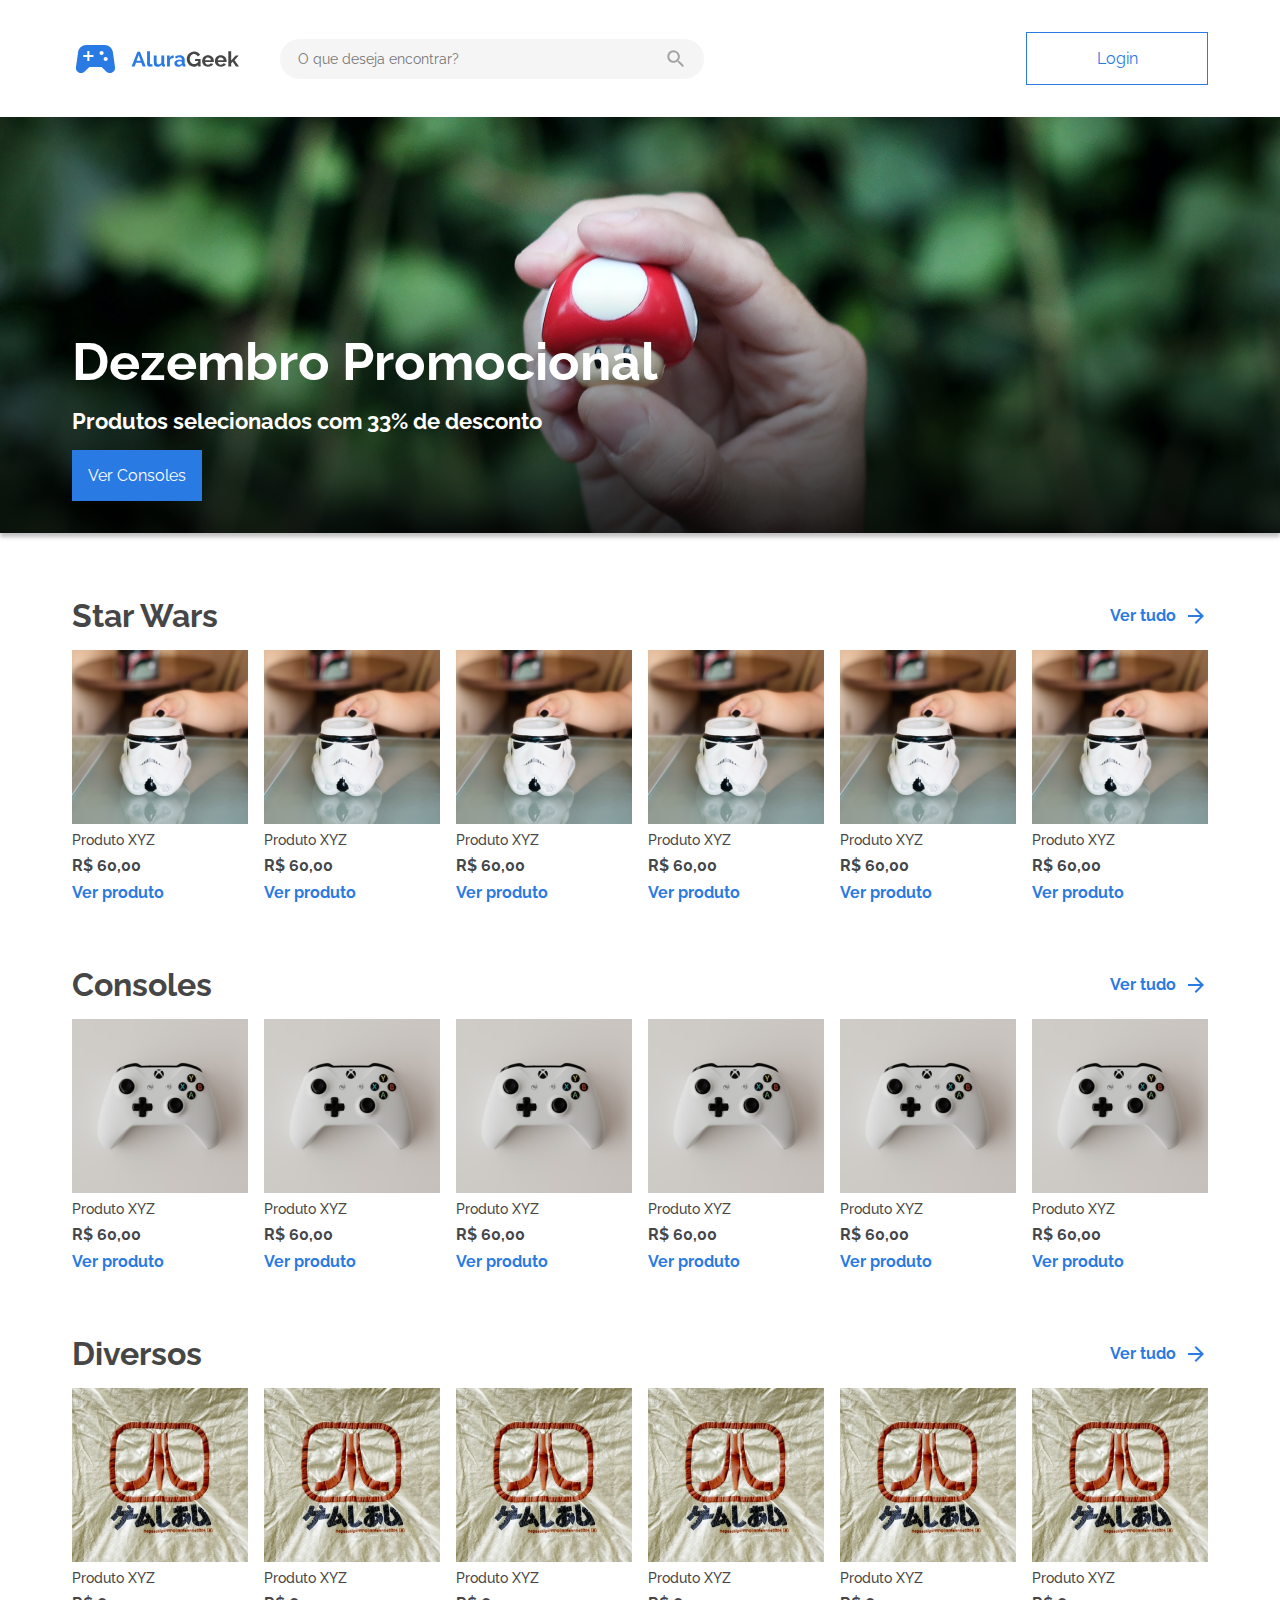
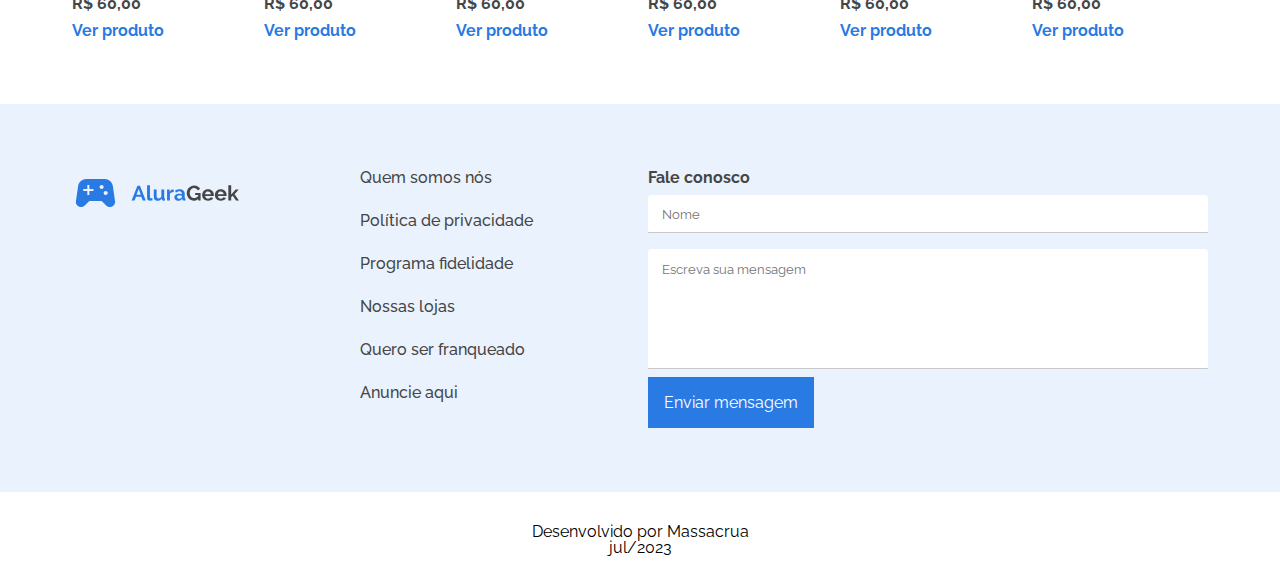
==== index.html @ 5728a638 "Change index.html filename" ====
<!DOCTYPE html>
<html lang="pt-br">

<head>
    <meta charset="UTF-8">
    <meta name="viewport" content="width=device-width, initial-scale=1.0">
    <link rel="preconnect" href="https://fonts.googleapis.com">
    <link rel="preconnect" href="https://fonts.gstatic.com" crossorigin>
    <link href="https://fonts.googleapis.com/css2?family=Raleway:ital,wght@0,400;0,500;0,600;0,700;1,100&display=swap"
        rel="stylesheet">
    <link rel="stylesheet" href="assets/css/reset.css">
    <link rel="stylesheet" href="assets/css/style.css">
    <link rel="stylesheet" href="assets/css/button.css">
    <link rel="stylesheet" href="assets/css/logo_alurageek.css">
    <link rel="stylesheet" href="assets/css/cabecalho.css">
    <link rel="stylesheet" href="assets/css/cabecalho_banner.css">
    <link rel="stylesheet" href="assets/css/produtos_topo.css">
    <link rel="stylesheet" href="assets/css/produtos_lista.css">
    <link rel="stylesheet" href="assets/css/produto.css">
    <link rel="stylesheet" href="assets/css/rodape.css">
    <link rel="stylesheet" href="assets/css/contato_form.css">
    <title>AluraGeek - Home</title>
</head>

<body>
    <div class="all">
        <header class="cabecalho">
            <div class="cabecalho__topo">
                <div class="cabecalho__conteudo">
                    <div class="cabecalho__logo-pesquisa">
                        <a class="logo__alurageek" href="#">
                            <img src="assets/img/logo__img.svg" alt="Logo da AluraGeek" class="logo__img">
                            <img src="assets/img/logo__texto.svg" alt="Texto do logo AluraGeek" class="logo__texto">
                        </a>
                        <div class="barra__pesquisa">
                            <input type="text" name="barra-pesquisa" placeholder="O que deseja encontrar?"
                                class="barra__pesquisa-input">
                            <img src="assets/img/lupa__pesquisa.svg" alt="Símbolo de lupa na barra de pesquisa"
                                class="barra__pesquisa-lupa">
                        </div>
                    </div>
                    <button class="btn btn__secundario btn__login">
                        <a href="/login-home.html" class="btn__link">Login</a>
                    </button>
                    <img src="assets/img/lupa__mobile.svg" alt="Símbolo de lupa na barra de pesquisa"
                        class="barra__pesquisa-lupa" id="lupa__mobile">
                </div>
            </div>
            <div class="cabecalho__banner">
                <div class="banner__conteudo">
                    <h3 class="banner__titulo">Dezembro Promocional</h3>
                    <p class="banner__texto">Produtos selecionados com 33% de desconto</p>
                    <button class="btn btn__primario btn__ver-consoles"><a href="#consoles" class="btn__link">Ver
                            Consoles</a></button>
                </div>
            </div>
        </header>
        <section class="produtos produtos__starwars">
            <div class="produtos__topo">
                <h4 class="produtos__titulo">Star Wars</h4>
                <a class="produtos__ver-tudo" href="/produtos-home.html">
                    <p class="ver-tudo__texto">Ver tudo</p>
                    <img src="assets/img/ver-tudo__seta.svg" class="ver-tudo__seta" alt="Seta apontando à direita.">
                </a>
            </div>
            <div class="produtos__lista">
                <div class="produto">
                    <img src="assets/img/produto__starwars.png" alt="Imagem do produto." class="produto__img">
                    <p class="produto__titulo">Produto XYZ</p>
                    <p class="produto__preco">R$ 60,00</p>
                    <a href="#" class="produto__link">Ver produto</a>
                </div>
                <div class="produto">
                    <img src="assets/img/produto__starwars.png" alt="Imagem do produto." class="produto__img">
                    <p class="produto__titulo">Produto XYZ</p>
                    <p class="produto__preco">R$ 60,00</p>
                    <a href="#" class="produto__link">Ver produto</a>
                </div>
                <div class="produto">
                    <img src="assets/img/produto__starwars.png" alt="Imagem do produto." class="produto__img">
                    <p class="produto__titulo">Produto XYZ</p>
                    <p class="produto__preco">R$ 60,00</p>
                    <a href="#" class="produto__link">Ver produto</a>
                </div>
                <div class="produto">
                    <img src="assets/img/produto__starwars.png" alt="Imagem do produto." class="produto__img">
                    <p class="produto__titulo">Produto XYZ</p>
                    <p class="produto__preco">R$ 60,00</p>
                    <a href="#" class="produto__link">Ver produto</a>
                </div>
                <div class="produto">
                    <img src="assets/img/produto__starwars.png" alt="Imagem do produto." class="produto__img">
                    <p class="produto__titulo">Produto XYZ</p>
                    <p class="produto__preco">R$ 60,00</p>
                    <a href="#" class="produto__link">Ver produto</a>
                </div>
                <div class="produto">
                    <img src="assets/img/produto__starwars.png" alt="Imagem do produto." class="produto__img">
                    <p class="produto__titulo">Produto XYZ</p>
                    <p class="produto__preco">R$ 60,00</p>
                    <a href="#" class="produto__link">Ver produto</a>
                </div>
            </div>
        </section>
        <section class="produtos produtos__consoles" id="consoles">
            <div class="produtos__topo">
                <h4 class="produtos__titulo">Consoles</h4>
                <a class="produtos__ver-tudo" href="/produtos-home.html">
                    <p class="ver-tudo__texto">Ver tudo</p>
                    <img src="assets/img/ver-tudo__seta.svg" class="ver-tudo__seta" alt="Seta apontando à direita.">
                </a>
            </div>
            <div class="produtos__lista">
                <div class="produto">
                    <img src="assets/img/produto__console.png" alt="Imagem do produto." class="produto__img">
                    <p class="produto__titulo">Produto XYZ</p>
                    <p class="produto__preco">R$ 60,00</p>
                    <a href="" class="produto__link">Ver produto</a>
                </div>
                <div class="produto">
                    <img src="assets/img/produto__console.png" alt="Imagem do produto." class="produto__img">
                    <p class="produto__titulo">Produto XYZ</p>
                    <p class="produto__preco">R$ 60,00</p>
                    <a href="" class="produto__link">Ver produto</a>
                </div>
                <div class="produto">
                    <img src="assets/img/produto__console.png" alt="Imagem do produto." class="produto__img">
                    <p class="produto__titulo">Produto XYZ</p>
                    <p class="produto__preco">R$ 60,00</p>
                    <a href="" class="produto__link">Ver produto</a>
                </div>
                <div class="produto">
                    <img src="assets/img/produto__console.png" alt="Imagem do produto." class="produto__img">
                    <p class="produto__titulo">Produto XYZ</p>
                    <p class="produto__preco">R$ 60,00</p>
                    <a href="" class="produto__link">Ver produto</a>
                </div>
                <div class="produto">
                    <img src="assets/img/produto__console.png" alt="Imagem do produto." class="produto__img">
                    <p class="produto__titulo">Produto XYZ</p>
                    <p class="produto__preco">R$ 60,00</p>
                    <a href="" class="produto__link">Ver produto</a>
                </div>
                <div class="produto">
                    <img src="assets/img/produto__console.png" alt="Imagem do produto." class="produto__img">
                    <p class="produto__titulo">Produto XYZ</p>
                    <p class="produto__preco">R$ 60,00</p>
                    <a href="" class="produto__link">Ver produto</a>
                </div>
            </div>
        </section>
        <section class="produtos produtos__diversos">
            <div class="produtos__topo">
                <h4 class="produtos__titulo">Diversos</h4>
                <a class="produtos__ver-tudo" href="/produtos-home.html">
                    <p class="ver-tudo__texto">Ver tudo</p>
                    <img src="assets/img/ver-tudo__seta.svg" class="ver-tudo__seta" alt="Seta apontando à direita.">
                </a>
            </div>
            <div class="produtos__lista">
                <div class="produto">
                    <img src="assets/img/produto__diversos.png" alt="Imagem do produto." class="produto__img">
                    <p class="produto__titulo">Produto XYZ</p>
                    <p class="produto__preco">R$ 60,00</p>
                    <a href="" class="produto__link">Ver produto</a>
                </div>
                <div class="produto">
                    <img src="assets/img/produto__diversos.png" alt="Imagem do produto." class="produto__img">
                    <p class="produto__titulo">Produto XYZ</p>
                    <p class="produto__preco">R$ 60,00</p>
                    <a href="" class="produto__link">Ver produto</a>
                </div>
                <div class="produto">
                    <img src="assets/img/produto__diversos.png" alt="Imagem do produto." class="produto__img">
                    <p class="produto__titulo">Produto XYZ</p>
                    <p class="produto__preco">R$ 60,00</p>
                    <a href="" class="produto__link">Ver produto</a>
                </div>
                <div class="produto">
                    <img src="assets/img/produto__diversos.png" alt="Imagem do produto." class="produto__img">
                    <p class="produto__titulo">Produto XYZ</p>
                    <p class="produto__preco">R$ 60,00</p>
                    <a href="" class="produto__link">Ver produto</a>
                </div>
                <div class="produto">
                    <img src="assets/img/produto__diversos.png" alt="Imagem do produto." class="produto__img">
                    <p class="produto__titulo">Produto XYZ</p>
                    <p class="produto__preco">R$ 60,00</p>
                    <a href="" class="produto__link">Ver produto</a>
                </div>
                <div class="produto">
                    <img src="assets/img/produto__diversos.png" alt="Imagem do produto." class="produto__img">
                    <p class="produto__titulo">Produto XYZ</p>
                    <p class="produto__preco">R$ 60,00</p>
                    <a href="" class="produto__link">Ver produto</a>
                </div>
            </div>
        </section>
        <footer class="rodape">
            <div class="rodape__contato">
                <div class="contato__conteudo">
                    <div class="logo__alurageek logo__alurageek-footer">
                        <img src="assets/img/logo__img.svg" alt="Logo da AluraGeek" class="logo__img">
                        <img src="assets/img/logo__texto.svg" alt="Texto do logo AluraGeek" class="logo__texto">
                    </div>
                    <div>
                        <ul class="contato__links">
                            <li><a href="#" class="contato__link">Quem somos nós</a></li>
                            <li><a href="#" class="contato__link">Política de privacidade</a></li>
                            <li><a href="#" class="contato__link">Programa fidelidade</a></li>
                            <li><a href="#" class="contato__link">Nossas lojas</a></li>
                            <li><a href="#" class="contato__link">Quero ser franqueado</a></li>
                            <li><a href="#" class="contato__link">Anuncie aqui</a></li>
                        </ul>
                    </div>
                    <div class="contato__faleconosco">
                        <form class="contato__form">
                            <legend class="form__legend">Fale conosco</legend>
                            <fieldset class="form__fieldset">
                                <div class="input__box">
                                    <div class="input__content">
                                        <label for="nome" class="input__label input__label-hide">Nome</label>
                                        <input type="text" name="nome" id="nome" class="input__input" placeholder="Nome"
                                            autocomplete="off" minlength="3" required>
                                    </div>
                                    <div class="input__line"></div>
                                </div>
                                <div class="input__box">
                                    <div class="input__content">
                                        <label for="mensagem" class="input__label input__label-hide">Escreva sua
                                            mensagem</label>
                                        <textarea name="mensagem" id="mensagem" cols="30" rows="5" style="resize: none;"
                                            placeholder="Escreva sua mensagem" class="input__input" minlength="10"
                                            maxlength="200" required></textarea>
                                    </div>
                                    <div class="input__line"></div>
                                </div>
                                <script src="formContato.js"></script>
                            </fieldset>
                            <button type="submit" class="btn btn__submit btn__primario">Enviar mensagem</button>
                        </form>
                    </div>
                </div>
            </div>
            <div class="rodape__rodape">
                <p class="rodape__texto">Desenvolvido por Massacrua</p>
                <p class="rodape__texto">jul/2023</p>
            </div>
        </footer>
    </div>
</body>

</html>
---- assets/css/style.css ----
:root {
    --preto-05: #f5f5f5;
    --preto-30: #c8c8c8;
    --preto-50: #a2a2a2;
    --preto-100: #464646;
    --azul-10: #eaf2fd;
    --azul-20: #d4e4fa;
    --azul-80: #5595e9;
    --azul-100: #2a7ae4;
    --branco: #fff;
}

body {
    font-family: Raleway, sans-serif;
    display: flex;
    padding-top: 0;
    flex-direction: column;
    justify-content: center;
    align-items: center;
}

.all {
    display: flex;
    flex-direction: column;
    gap: 4rem;
    align-items: center;
    justify-content: center;
    width: 100%;
    overflow-x: hidden;
}


a:hover {
    text-decoration: underline var(--azul-100);
    scale: 1.02;
    transition: ease-in;
}

@media screen and (max-width: 1023px) {

    .all {
        width: 48rem;
        gap: 0;
    }
}

@media screen and (max-width: 767px) {

    .all {
        width: 22.5rem;
    }
}
---- assets/css/button.css ----
.btn {
    font-family: Raleway;
    font-size: 1rem;
    font-style: normal;
    font-weight: 400;
    line-height: normal;

    display: inline-flex;
    padding: 1rem;
    justify-content: center;
    align-items: center;
    gap: 0.625rem;
    border: none;

    transition: background 0.25s ease-in-out;
}

.btn:hover {
    cursor: pointer;
}

.btn__primario {   
    color: var(--branco);
    background-color: var(--azul-100);
}

.btn__primario:hover {
    background-color: var(--azul-80);
}

.btn__secundario {
    background-color: white;
    border: 1px solid var(--azul-100);
}

.btn__secundario:hover {
    background-color: var(--azul-20);
}

@media screen and (max-width: 1023px) {
    .btn {
        padding: 0.75rem 1rem;
        font-size: 0.875rem;
        font-weight: 600;
    }
}

.btn__link:hover {
    text-decoration: none;
}
---- assets/css/logo_alurageek.css ----
.logo__alurageek {
    display: flex;
    align-items: center;
    justify-content: center;
    width: 11rem;
    flex-shrink: 0;
}

.logo__img {
    width: 3.125rem;
    height: 3.125rem;
    flex-shrink: 0;
}

.logo__texto {
    width: 8rem;
    height: 1.125rem;
    flex-shrink: 0;
}

@media screen and (max-width: 1023px) {
    .logo__alurageek {
        width: 6.25rem;
    }

    .logo__img {
        width: 1.77rem;
        height: 1.75rem;
        flex-shrink: 0;
    }

    .logo__texto {
        width: 4.47rem;
        height: 0.65rem;
        flex-shrink: 0;
    }
}
---- assets/css/cabecalho.css ----
.cabecalho {
    display: flex;
    flex-direction: column;
    align-items: flex-start;
    align-self: stretch;
    width: 100%;
}

.cabecalho__topo {
    display: flex;
    flex-direction: column;
    align-items: center;
    gap: 0.625rem;
    align-self: stretch;
}

.cabecalho__conteudo {
    display: flex;
    width: 71rem;
    padding: 2rem 0;
    justify-content: space-between;
    align-items: center;
}

.cabecalho__logo-pesquisa {
    display: flex;
    align-items: center;
    gap: 2rem;
}

.barra__pesquisa {
    display: flex;
    width: 24.5rem;
    padding: 0.5rem 1rem;
    align-items: center;
    gap: 0.5rem;
    background: var(--preto-05);
    border-radius: 1.25rem;
}

.barra__pesquisa-input {
    color: var(--preto-50);
    font-family: Raleway;
    font-size: 0.875rem;
    font-style: normal;
    font-weight: 400;
    line-height: 1rem;
    background-color: var(--preto-05);
    border: none;
    width: 100%;
    box-sizing: inherit;
    outline: none;
}

.barra__pesquisa-lupa {
    width: 1.5rem;
    height: 1.5rem;
    flex-shrink: 0;
}

.barra__pesquisa-lupa:hover {
    cursor: pointer;
}

.barra__pesquisa-lupa:active {
    scale: 1.2;
    transition: ease-in;
}

.btn__login {
    display: flex;
    width: 11.375rem;
    flex-shrink: 0;
    color: var(--azul-100);
}

#lupa__mobile {
    display: none;
}

@media screen and (max-width: 1023px) {
    .cabecalho__conteudo {
        display: flex;
        width: auto;
        padding: 1rem 2rem;
        justify-content: space-between;
        align-items: center;
        align-self: stretch;
    }

    .barra__pesquisa {
        display: flex;
        width: 17rem;
        padding: 0.5rem 1rem;
        align-items: center;
        gap: 0.5rem;
        background: var(--preto-05);
        border-radius: 1.25rem;
    }
}

@media screen and (max-width: 767px) {
    .cabecalho__conteudo {
        padding: 1rem;
        justify-content: space-between;
    }

    .barra__pesquisa {
        display: none;
    }

    #lupa__mobile {
        display: block;
    }
    
    .btn__login {
        width: 8.3125rem;
    }
}
---- assets/css/cabecalho_banner.css ----
.cabecalho__banner {
    display: flex;
    height: 22rem;
    padding: 2rem;
    flex-direction: column;
    justify-content: flex-end;
    align-items: center;
    gap: 1rem;
    background: var(--imagemhero, linear-gradient(180deg, rgba(0, 0, 0, 0.00) 41.15%, rgba(0, 0, 0, 0.80) 100%), url(../img/banner_bg.jpeg), lightgray 50% / cover no-repeat);
    background-position: center;
    background-size: 100%;
    align-self: stretch;
    box-shadow: 0px 4px 4px 0px rgba(0, 0, 0, 0.25);
}

.banner__conteudo {
    display: flex;
    width: 71rem;
    flex-direction: column;
    justify-content: flex-end;
    align-items: flex-start;
    gap: 1rem;
}

.banner__titulo {
    color: var(--branco);
    font-size: 3.25rem;
    font-weight: 700;
    line-height: normal;
}

.banner__texto {
    color: var(--branco);
    font-size: 1.375rem;
    font-weight: 700;
    line-height: normal;
}

@media screen and (max-width: 1023px) {
    .cabecalho__banner {
        background: linear-gradient(0deg, rgba(0, 0, 0, 0.20) 0%, rgba(0, 0, 0, 0.20) 100%), linear-gradient(180deg, rgba(0, 0, 0, 0.00) 41.15%, rgba(0, 0, 0, 0.80) 100%), url(../img/banner_bg.jpeg), lightgray 50% / cover no-repeat;
        background-position: center;
        background-size: 100%;

    }

    .banner__conteudo {
        align-self: stretch;
        width: 100%;
    }
}

@media screen and (max-width: 767px) {
    .cabecalho__banner {
        background: linear-gradient(0deg, rgba(0, 0, 0, 0.20) 0%, rgba(0, 0, 0, 0.20) 100%), linear-gradient(180deg, rgba(0, 0, 0, 0.00) 41.15%, rgba(0, 0, 0, 0.80) 100%), url(../img/banner_bg.jpeg), lightgray 50% / cover no-repeat;
        background-position: center;
        background-size: 100%;
        height: 12rem;
        padding: 1rem;
    }

    .banner__conteudo {
        width: 100%;
        gap: 0.5rem;
    }

    .banner__titulo {
        font-size: 1.375rem;
    }

    .banner__texto {
        font-size: 0.875rem;
        font-weight: 600;
    }
}
---- assets/css/produtos_topo.css ----
.produtos {
    display: flex;
    flex-direction: column;
    align-items: flex-start;
    gap: 1rem;
}

.produtos__topo {
    display: flex;
    width: 71rem;
    justify-content: space-between;
    align-items: center;
}

.produtos__titulo {
    color: var(--preto-100);
    font-size: 2rem;
    font-style: normal;
    font-weight: 700;
    line-height: normal;
}

.produtos__ver-tudo {
    display: flex;
    align-items: center;
    gap: 0.5rem;
    background-color: var(--branco);

}

.ver-tudo__texto {
    font-family: Raleway;
    font-size: 1rem;
    font-style: normal;
    font-weight: 700;
    line-height: normal;
    color: var(--azul-100);
}

.ver-tudo__seta {
    width: 1.5rem;
    height: 1.5rem;
}

@media screen and (max-width: 1023px) {
    .produtos {
        gap: 1rem;
        width: 48rem;
        padding: 2rem;
        box-sizing: border-box;
    }

    .produtos__topo {
        width: 100%;
        justify-content: space-between;
        align-items: center;
        align-self: stretch;
    }

    .produtos__titulo {
        font-size: 1.375rem;
    }
}

@media screen and (max-width: 767px) {
    .produtos {
        width: 22.5rem;
        align-self: stretch;
        padding: 1rem;
    }

    .ver-tudo__texto {
        font-size: 0.875rem;
    }

    .ver-tudo__seta {
        width: 1rem;
        height: 1rem;
    }
}
---- assets/css/produtos_lista.css ----
.produtos__lista {
    display: flex;
    align-items: flex-start;
    gap: 1rem;
    width: 44rem;
}

.produto {
    display: flex;
    flex-direction: column;
    align-items: flex-start;
    gap: 0.5rem;
}

@media screen and (max-width: 1023px) {
    .produtos__lista {
        align-self: stretch;
        justify-content: flex-start;
        overflow: hidden;
    }

    .produto {
        flex: 1 0 0;
    }
}
---- assets/css/produto.css ----
.produto__titulo {
    color: var(--preto-100);
    font-style: normal;
    font-weight: 500;
    line-height: normal;
    font-size: 0.875rem;
}

.produto__preco {
    color: var(--preto-100);
    font-size: 1rem;
    font-style: normal;
    font-weight: 700;
    line-height: normal;
    
}

.produto__link, .produto__link:visited {
    font-size: 1rem;
    font-style: normal;
    font-weight: 700;
    line-height: normal;
    color: var(--azul-100);
}

@media screen and (max-width: 1023px) {
    .produto__img {
        display: flex;
        width: 10.25rem;
        height: 10.875rem;
        flex-direction: column;
        justify-content: flex-end;
        align-items: flex-start;
        gap: 0.5rem;
        align-self: stretch;
    }
}

@media screen and (max-width: 767px) {
    .produto__img {
        width: 9.75rem;
    }
}
---- assets/css/rodape.css ----
.rodape {
    display: flex;
    flex-direction: column;
    align-items: flex-start;
    align-self: stretch;
}

.rodape__contato {
    display: flex;
    padding: 4rem;
    justify-content: center;
    align-items: center;
    gap: 7.18rem;
    align-self: stretch;
    background: var(--azul-10);
    max-height: 16.25rem;
}

.contato__conteudo {
    display: flex;
    width: 71rem;
    align-items: flex-start;
    gap: 7rem;
}

.contato__links {
    display: flex;
    width: 11rem;
    flex-direction: column;
    align-items: flex-start;
    gap: 1.5rem;
    flex-shrink: 0;
}

.contato__link {
    color: var(--preto-100);
    font-size: 1rem;
    font-style: normal;
    font-weight: 500;
    line-height: normal;

    display: flex;
    flex-direction: column;
    flex-shrink: 0;
}

.contato__link:hover {
    text-decoration: underline var(--preto-100);
}

.rodape__rodape {
    display: flex;
    padding: 2rem;
    justify-content: center;
    align-items: center;
    align-self: stretch;
    flex-direction: column;
}

@media screen and (max-width: 1023px) {
    .rodape__contato {
        padding: 2rem;
        gap: 7.18rem;
    }

    .contato__conteudo {
        width: 100%;
        gap: 1rem;
        flex-direction: column;
        flex-wrap: wrap;
        width: 100%;
        height: 100%;
        max-height: 20rem;
        align-items: center;
    }

    .logo__alurageek-footer {
        scale: 1.3;
    }
}

@media screen and (max-width: 767px) {
    .rodape__contato {
        padding: 1rem;
        max-height: none;
        overflow: auto;
    }

    .contato__conteudo {
        gap: 1rem;
        flex-wrap: nowrap;
        max-height: none;
    }

    .logo__alurageek-footer {
        scale: 1.8;
    }

    .contato__links {
        align-items: center;
        gap: 1rem;
    }
}
---- assets/css/contato_form.css ----
.contato__form {
    display: flex;
    flex-direction: column;
    width: 35rem;
    align-items: flex-start;
    gap: 0.5rem;
    flex-shrink: 0;
}

.form__legend {
    display: flex;
    flex-direction: column;
    align-self: stretch;

    color: var(--preto-100);
    font-style: normal;
    font-weight: 700;
    line-height: normal;   
}

.form__fieldset {
    display: flex;
    flex-direction: column;
    align-items: flex-start;
    gap: 1rem;
    align-self: stretch;
}

.input__box {
    display: flex;
    padding-top: 0.5rem;
    flex-direction: column;
    justify-content: flex-end;

    grid-gap: 0.4375rem;

    background: var(--branco);
    border-radius: 0.25rem;
}

.input__content {
    display: flex;
    flex-direction: column;
    align-items: stretch;
    gap: 0.25rem;
    padding: 0 0.75rem;
    overflow: hidden;
}

.input__label {
    font-family: Raleway;
    color: #a2a2a2;
    font-weight: 400;
    font-size: 0.75rem;
    line-height: 1;
    display: flex;
    flex-direction: column; 
}

.input__label-hide {
    display: none;
}

.input__input {
    border: none;
    color: #464646;
    font-family: Raleway;
    font-weight: 400;
    line-height: 1.25rem;
}

.input__input:focus {
    outline: none;
}

.input__line {
    background-color: var(--preto-30);
    width: 35rem;
    height: 0.0625rem;
    border-radius: 1px
}

@media screen and (max-width: 1023px) {
    .contato__form {
        width: 27rem;
        align-self: auto;
    }

    .input__line {
        width: 27rem;
    }
}

@media screen and (max-width: 767px) {
    .contato__form {
        width: 22.5rem;
    }
}
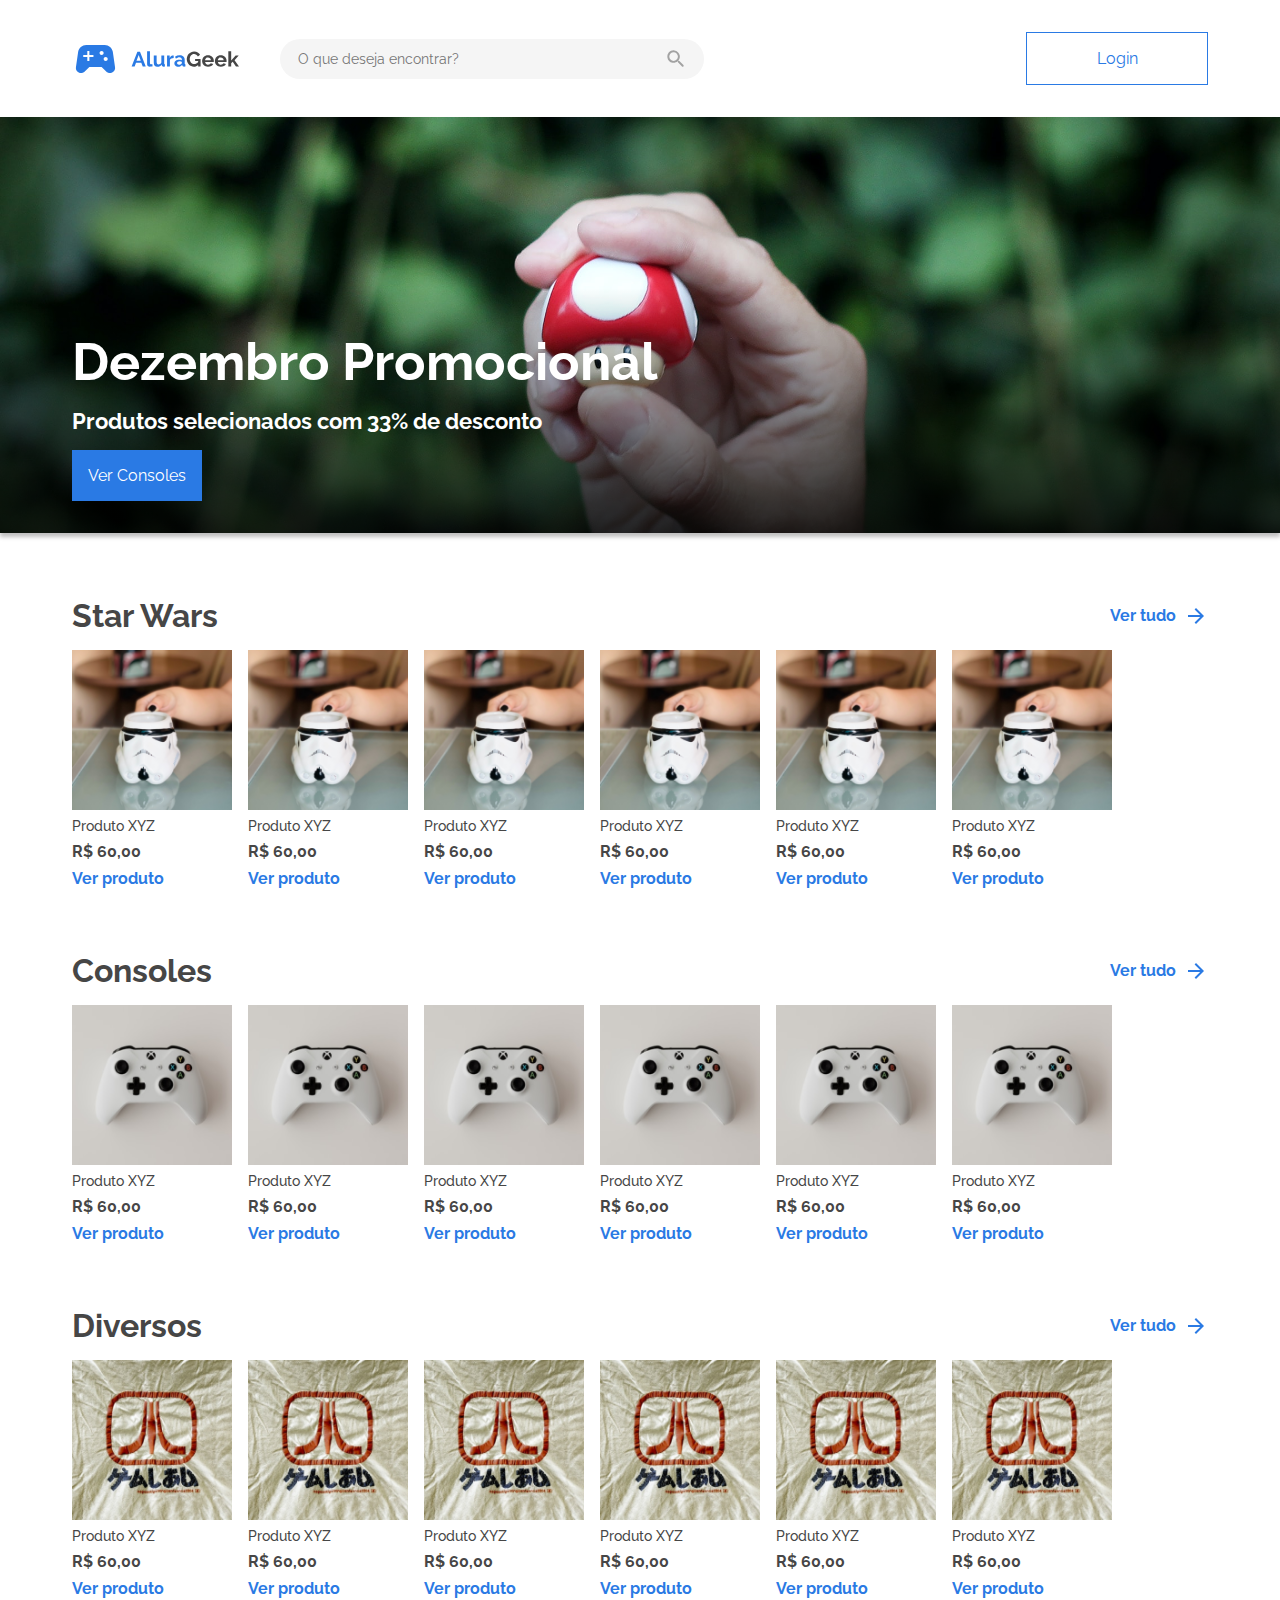
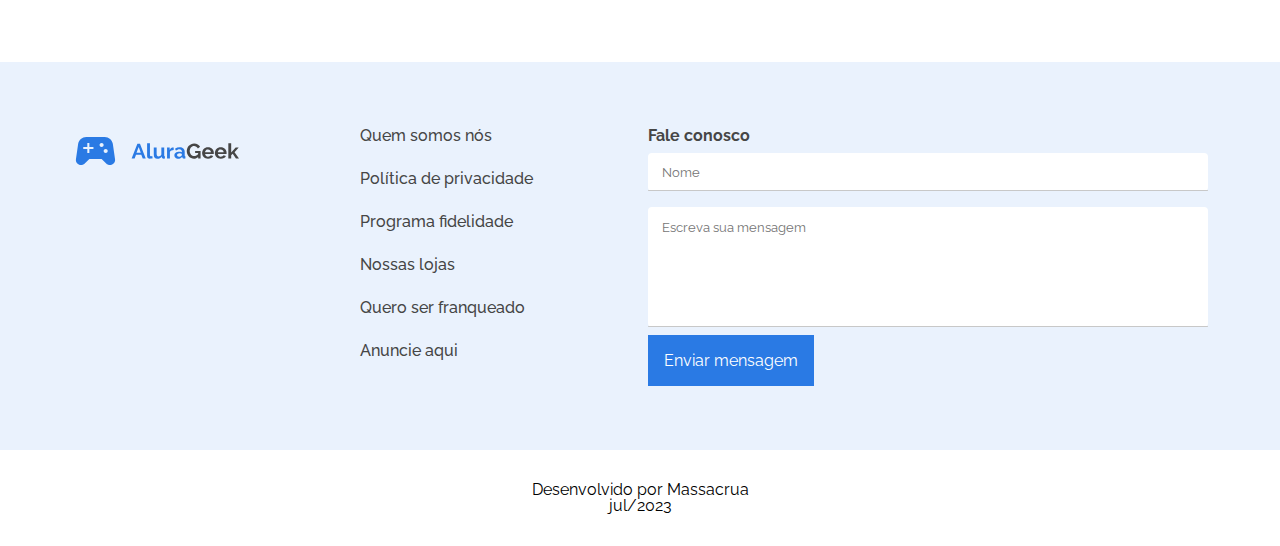
==== commit 315e68e6: "listaProdutos inicio" ====
--- a/index.html
+++ b/index.html
@@ -40,7 +40,7 @@
                         </div>
                     </div>
                     <button class="btn btn__secundario btn__login">
-                        <a href="/login-home.html" class="btn__link">Login</a>
+                        <a href="./login-home.html" class="btn__link">Login</a>
                     </button>
                     <img src="assets/img/lupa__mobile.svg" alt="Símbolo de lupa na barra de pesquisa"
                         class="barra__pesquisa-lupa" id="lupa__mobile">
@@ -58,7 +58,7 @@
         <section class="produtos produtos__starwars">
             <div class="produtos__topo">
                 <h4 class="produtos__titulo">Star Wars</h4>
-                <a class="produtos__ver-tudo" href="/produtos-home.html">
+                <a class="produtos__ver-tudo" href="./produtos-home.html">
                     <p class="ver-tudo__texto">Ver tudo</p>
                     <img src="assets/img/ver-tudo__seta.svg" class="ver-tudo__seta" alt="Seta apontando à direita.">
                 </a>
@@ -105,7 +105,7 @@
         <section class="produtos produtos__consoles" id="consoles">
             <div class="produtos__topo">
                 <h4 class="produtos__titulo">Consoles</h4>
-                <a class="produtos__ver-tudo" href="/produtos-home.html">
+                <a class="produtos__ver-tudo" href="./produtos-home.html">
                     <p class="ver-tudo__texto">Ver tudo</p>
                     <img src="assets/img/ver-tudo__seta.svg" class="ver-tudo__seta" alt="Seta apontando à direita.">
                 </a>
@@ -152,7 +152,7 @@
         <section class="produtos produtos__diversos">
             <div class="produtos__topo">
                 <h4 class="produtos__titulo">Diversos</h4>
-                <a class="produtos__ver-tudo" href="/produtos-home.html">
+                <a class="produtos__ver-tudo" href="./produtos-home.html">
                     <p class="ver-tudo__texto">Ver tudo</p>
                     <img src="assets/img/ver-tudo__seta.svg" class="ver-tudo__seta" alt="Seta apontando à direita.">
                 </a>
@@ -221,9 +221,10 @@
                                     <div class="input__content">
                                         <label for="nome" class="input__label input__label-hide">Nome</label>
                                         <input type="text" name="nome" id="nome" class="input__input" placeholder="Nome"
-                                            autocomplete="off" minlength="3" required>
+                                            autocomplete="off" minlength="3" maxlength="40" required>
                                     </div>
-                                    <div class="input__line"></div>
+                                    <span class="error__msg error__msg-hidden">Escreva seu nome.</span>                                  
+                                    <div class="input__line"></div> 
                                 </div>
                                 <div class="input__box">
                                     <div class="input__content">
@@ -231,11 +232,12 @@
                                             mensagem</label>
                                         <textarea name="mensagem" id="mensagem" cols="30" rows="5" style="resize: none;"
                                             placeholder="Escreva sua mensagem" class="input__input" minlength="10"
-                                            maxlength="200" required></textarea>
+                                            maxlength="120" required></textarea>
                                     </div>
+                                    <span class="error__msg error__msg-hidden">Escreva uma mensagem maior.</span>                                  
                                     <div class="input__line"></div>
                                 </div>
-                                <script src="formContato.js"></script>
+                                <script src="formContato.js" type="module"></script>
                             </fieldset>
                             <button type="submit" class="btn btn__submit btn__primario">Enviar mensagem</button>
                         </form>
--- a/assets/css/produto.css
+++ b/assets/css/produto.css
@@ -1,3 +1,8 @@
+.produto__img {
+    width: 10rem;
+    height: 10rem;
+}
+
 .produto__titulo {
     color: var(--preto-100);
     font-style: normal;
--- a/assets/css/contato_form.css
+++ b/assets/css/contato_form.css
@@ -80,6 +80,17 @@
     border-radius: 1px
 }
 
+.error__msg{
+    font-size: 0.75rem;
+    color: red;
+    margin-left: 0.75rem;
+    display: block;
+}
+
+.error__msg-hidden {
+    display: none;
+}
+
 @media screen and (max-width: 1023px) {
     .contato__form {
         width: 27rem;
@@ -93,6 +104,11 @@
 
 @media screen and (max-width: 767px) {
     .contato__form {
-        width: 22.5rem;
+        width: 20.5rem;
+        padding: 1rem;
+    }
+
+    .input__line {
+        width: 20.5rem;
     }
 }